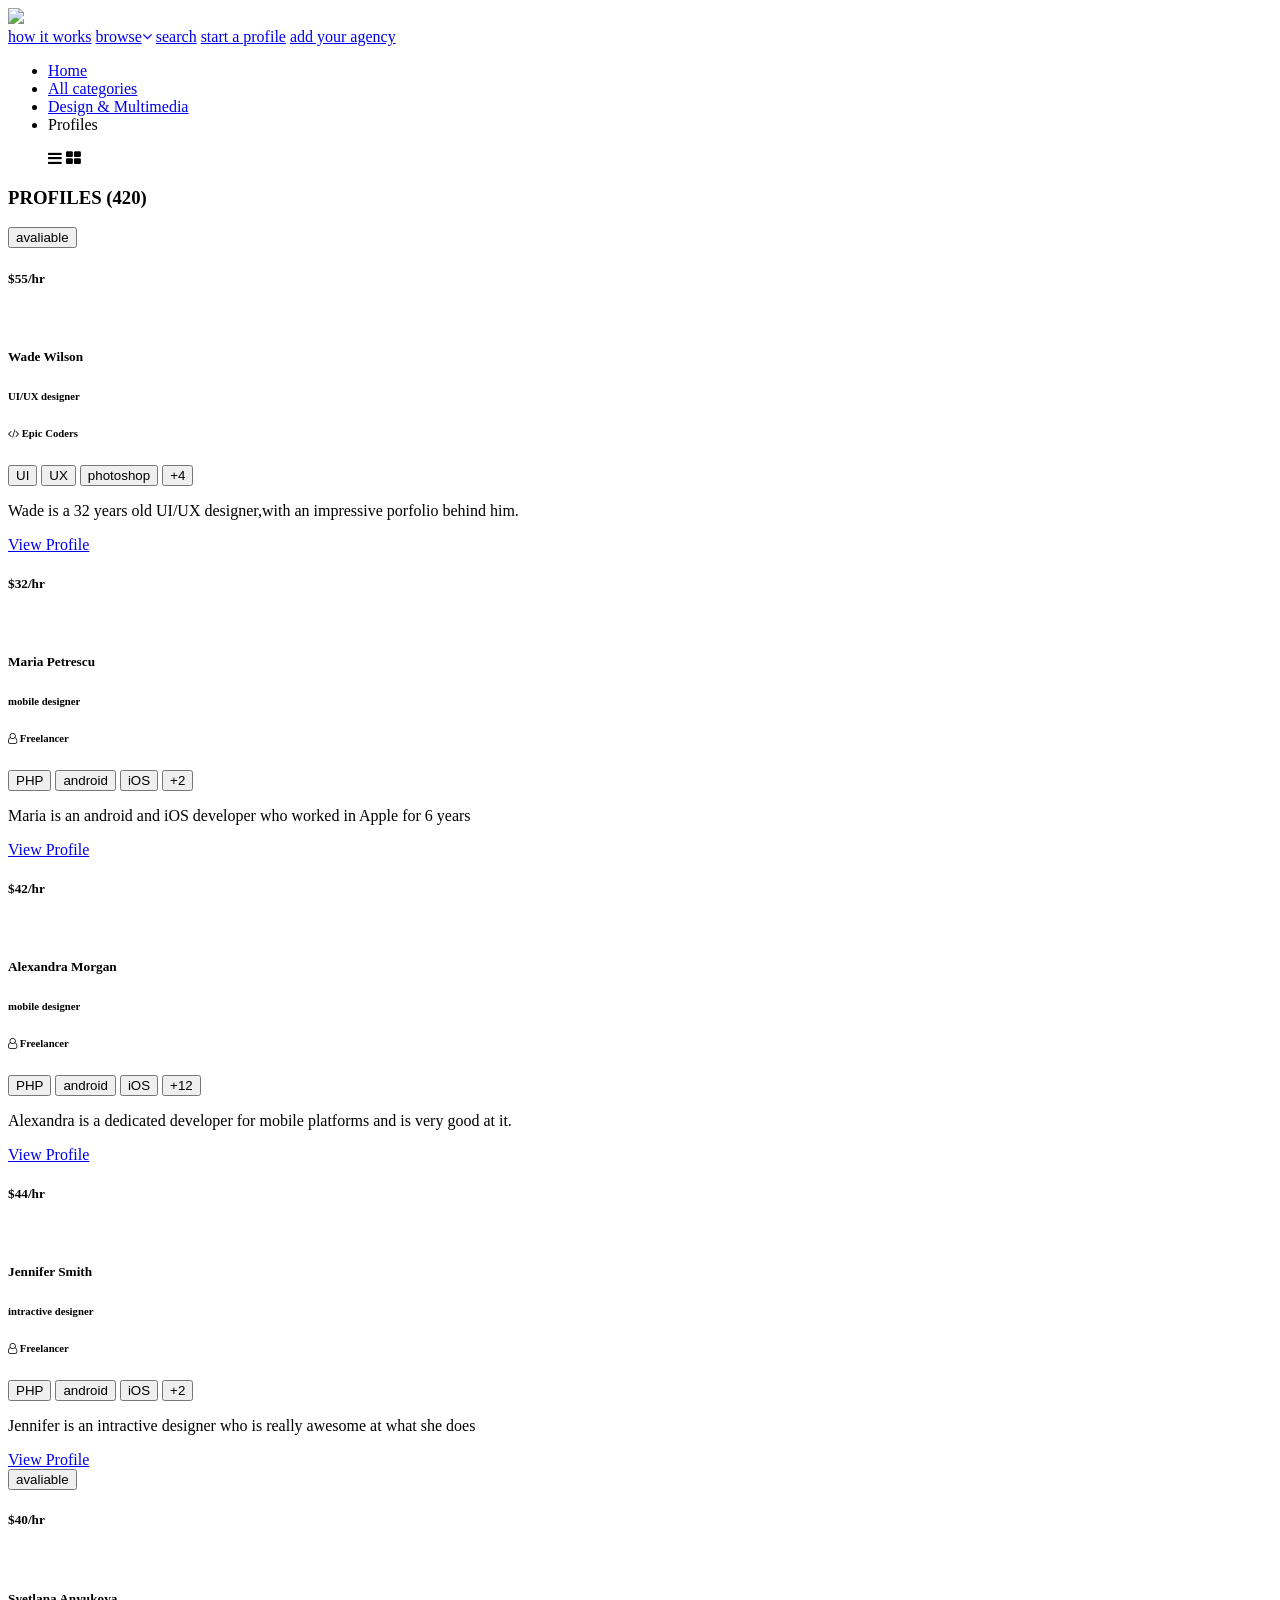
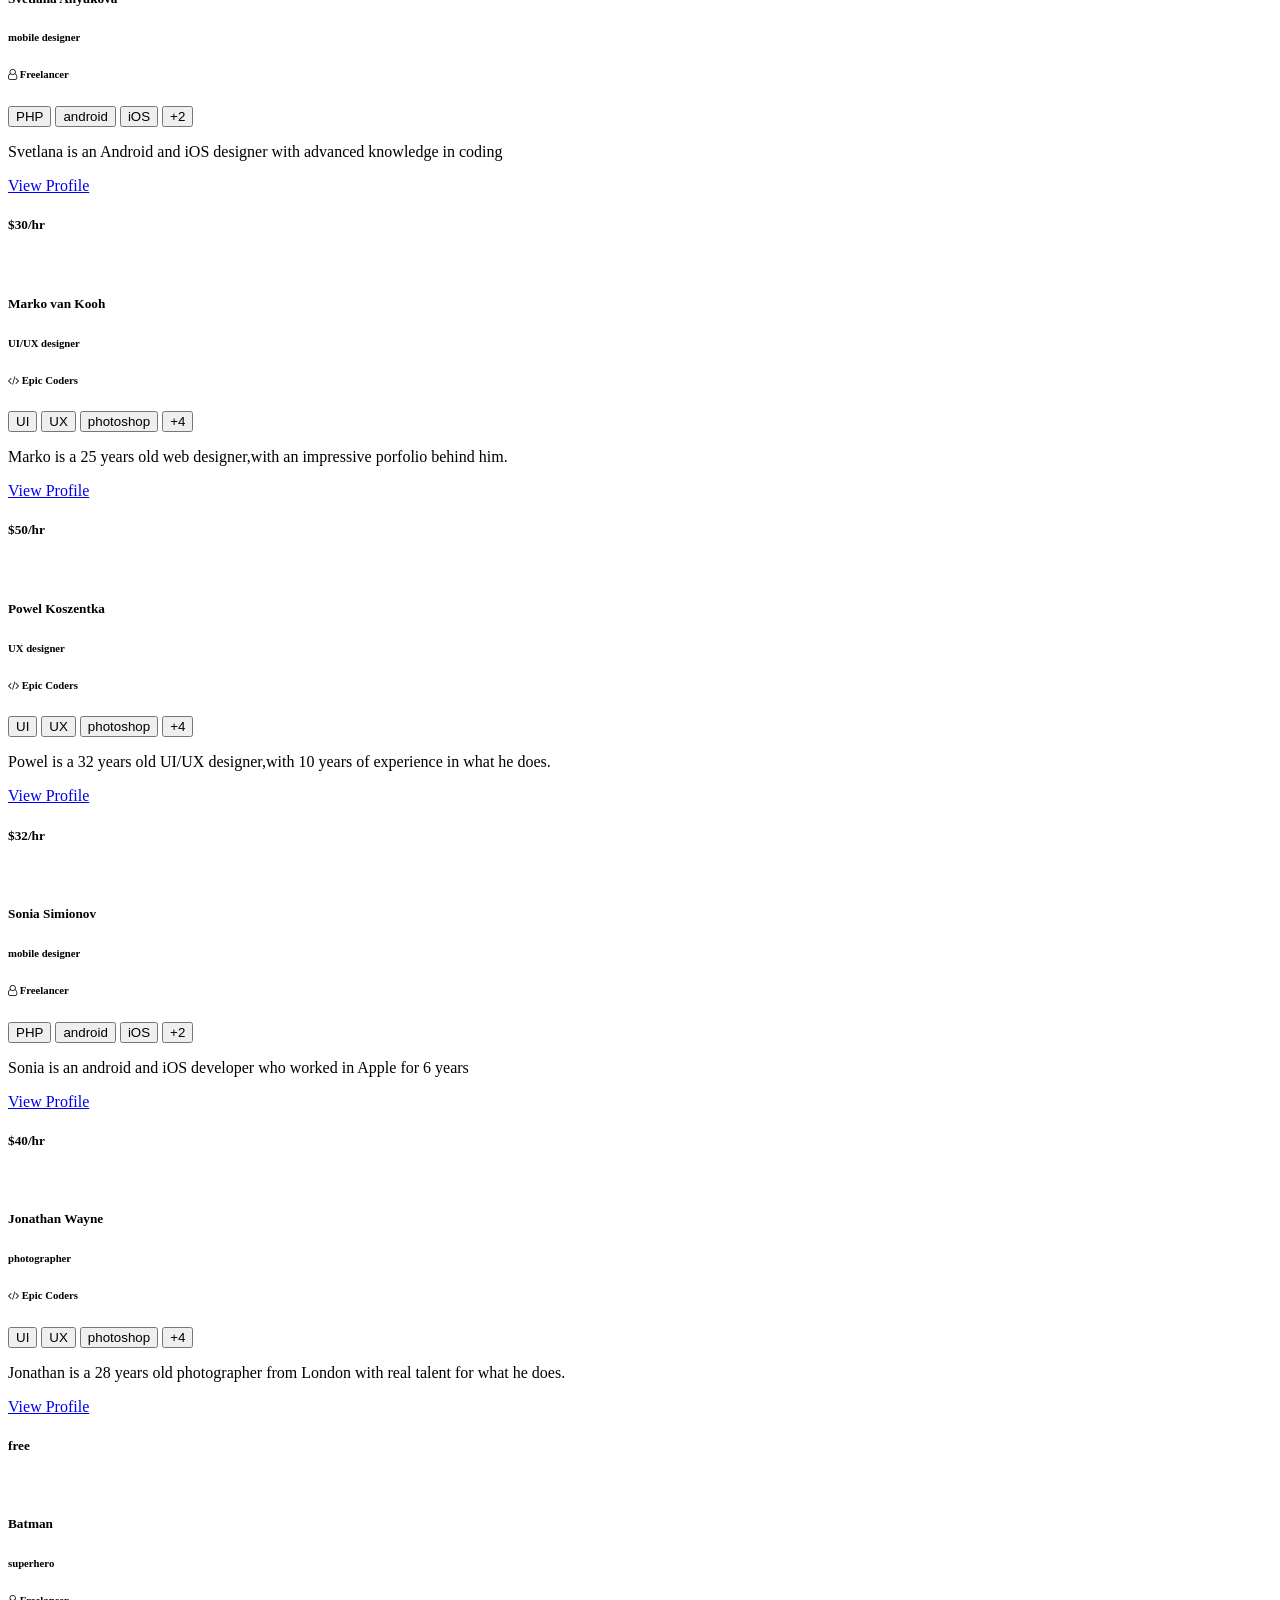
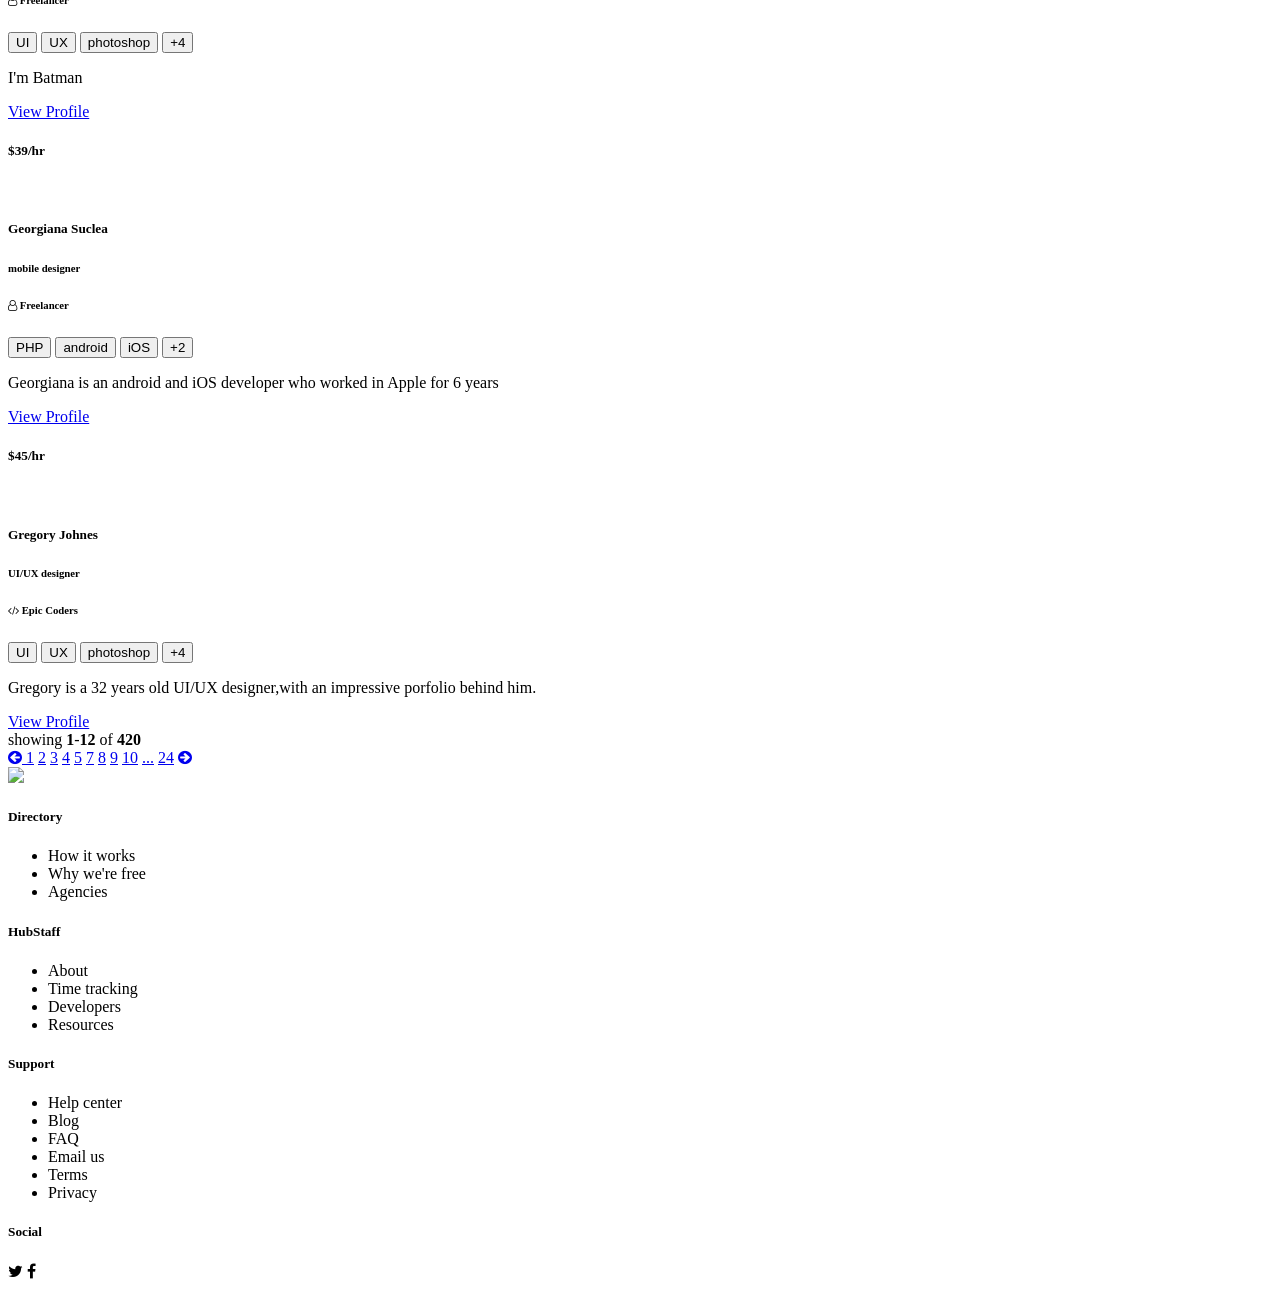
==== app/index.html @ 68d1ceea "initial setup" ====
<!DOCTYPE html>
<html>
    <head>
        <meta charset="utf-8"/>
        <meta name="viewport" content="width=device-width, initial-scale=1"/>
        <link rel="stylesheet" type="text/css" href="/css/style.css"/>
        <!-- <link rel="stylesheet" type="text/css" href="/css/font-awesome.min.css"/> -->
        <link rel="stylesheet" href="https://cdnjs.cloudflare.com/ajax/libs/font-awesome/4.7.0/css/font-awesome.min.css">
        <link rel="stylesheet" href="/fonts/SourceSansPro-Regular.ttf"/>
        <title>Hubstaff Talent</title>
    </head>
    <body>
        <header>
            <div class="container">
                <div class="header-logo">
                    <a href="#">
                        <img src="/images/logo.svg">
                    </a>
                </div>
                <div class="header-menu">
                    <a href="#">how it works</a>
                    <a href="#">browse<i class="fa fa-angle-down"></i></a>
                    <a href="#">search</a>
                    <a class="hover-color" href="#">start a profile</a>
                    <a class="hover-color" href="#">add your agency</a>
                </div>
            </div>
        </header>
        <section>
            <div class="container">
                <div class="breadcrumb">
                    <ul>
                        <li><a href="#">Home</a></li>
                        <li><a href="#">All categories</a></li>
                        <li><a href="#">Design & Multimedia</a></li>
                        <li>Profiles</li>
                    </ul>
                </div>
                <div class="list-view">
                    <ul>
                        <i class="fa fa-bars big-icon pad-right" aria-hidden="true"></i>
                        <i class="fa fa-th-large big-icon current-list"  aria-hidden="true"></i>
                    </ul>
                </div>
            </div>
        </section>
        <section class="profile-cards-grid">
            <div class="container">
                <div class="profile-card-title">
                    <h3>PROFILES (420)</h3>
                </div>
                <div class="profile-card-content">
                    <div class="profile-card">
                        <div class="profile-rate">
                            <button type="button" name="button">avaliable</button>
                            <h5>$55/hr</h5>
                        </div>
                        <div class="profile-avatar">
                            <img src="/images/wade.jpg" alt="">
                        </div>
                        <div class="profile-info">
                            <h5>Wade Wilson</h5>
                            <h6>UI/UX designer</h6>
                            <h6 class="fnt-bl-clr">
                                <i class="fa fa-code"></i>
                                Epic Coders
                            </h6>
                        </div>
                        <div class="profile-skill">
                            <button type="button" name="button">UI</button>
                            <button type="button" name="button">UX</button>
                            <button type="button" name="button">photoshop</button>
                            <button class="more-skill" type="button" name="button">+4</button>
                        </div>
                        <div class="profile-bio">
                            <p>Wade is a 32 years old UI/UX designer,with an impressive porfolio behind him.</p>
                        </div>
                        <div class="profile-view">
                            <a href="\">View Profile</a>
                        </div>
                    </div>
                    <div class="profile-card">
                        <div class="profile-rate">
                            <h5>$32/hr</h5>
                        </div>
                        <div class="profile-avatar">
                            <img src="/images/maria.jpg" alt="">
                        </div>
                        <div class="profile-info">
                            <h5>Maria Petrescu</h5>
                            <h6>mobile designer</h6>
                            <h6 class="fnt-gn-clr">
                                <i class="fa fa-user-o"></i>
                                Freelancer
                            </h6>
                        </div>
                        <div class="profile-skill">
                            <button type="button" name="button">PHP</button>
                            <button type="button" name="button">android</button>
                            <button type="button" name="button">iOS</button>
                            <button class="more-skill" type="button" name="button">+2</button>
                        </div>
                        <div class="profile-bio">
                            <p>Maria is an android and iOS developer who worked in Apple for 6 years</p>
                        </div>
                        <div class="profile-view">
                            <a href="\">View Profile</a>
                        </div>
                    </div>
                    <div class="profile-card">
                        <div class="profile-rate">
                            <h5>$42/hr</h5>
                        </div>
                        <div class="profile-avatar">
                            <img src="/images/alex.jpg" alt="">
                        </div>
                        <div class="profile-info">
                            <h5>Alexandra Morgan</h5>
                            <h6>mobile designer</h6>
                            <h6 class="fnt-gn-clr">
                                <i class="fa fa-user-o"></i>
                                Freelancer
                            </h6>
                        </div>
                        <div class="profile-skill">
                            <button type="button" name="button">PHP</button>
                            <button type="button" name="button">android</button>
                            <button type="button" name="button">iOS</button>
                            <button class="more-skill" type="button" name="button">+12</button>
                        </div>
                        <div class="profile-bio">
                            <p>Alexandra is a dedicated developer for mobile platforms and is very good at it.</p>
                        </div>
                        <div class="profile-view">
                            <a href="\">View Profile</a>
                        </div>
                    </div>
                    <div class="profile-card">
                        <div class="profile-rate">
                            <h5>$44/hr</h5>
                        </div>
                        <div class="profile-avatar">
                            <img src="/images/jeni.jpg" alt="">
                        </div>
                        <div class="profile-info">
                            <h5>Jennifer Smith</h5>
                            <h6>intractive designer</h6>
                            <h6 class="fnt-gn-clr">
                                <i class="fa fa-user-o"></i>
                                Freelancer
                            </h6>
                        </div>
                        <div class="profile-skill">
                            <button type="button" name="button">PHP</button>
                            <button type="button" name="button">android</button>
                            <button type="button" name="button">iOS</button>
                            <button class="more-skill" type="button" name="button">+2</button>
                        </div>
                        <div class="profile-bio">
                            <p>Jennifer is an intractive designer who is really awesome at what she does</p>
                        </div>
                        <div class="profile-view">
                            <a href="\">View Profile</a>
                        </div>
                    </div>
                    <div class="profile-card">
                        <div class="profile-rate">
                            <button type="button" name="button">avaliable</button>
                            <h5>$40/hr</h5>
                        </div>
                        <div class="profile-avatar">
                            <img src="/images/svet.jpg" alt="">
                        </div>
                        <div class="profile-info">
                            <h5>Svetlana Anyukova</h5>
                            <h6>mobile designer</h6>
                            <h6 class="fnt-gn-clr">
                                <i class="fa fa-user-o"></i>
                                Freelancer
                            </h6>
                        </div>
                        <div class="profile-skill">
                            <button type="button" name="button">PHP</button>
                            <button type="button" name="button">android</button>
                            <button type="button" name="button">iOS</button>
                            <button class="more-skill" type="button" name="button">+2</button>
                        </div>
                        <div class="profile-bio">
                            <p>Svetlana is an Android and iOS designer with advanced knowledge in coding</p>
                        </div>
                        <div class="profile-view">
                            <a href="\">View Profile</a>
                        </div>
                    </div>
                    <div class="profile-card">
                        <div class="profile-rate">
                            <h5>$30/hr</h5>
                        </div>
                        <div class="profile-avatar">
                            <img src="/images/marko.jpg" alt="">
                        </div>
                        <div class="profile-info">
                            <h5>Marko van Kooh</h5>
                            <h6>UI/UX designer</h6>
                            <h6 class="fnt-bl-clr">
                                <i class="fa fa-code"></i>
                                Epic Coders
                            </h6>
                        </div>
                        <div class="profile-skill">
                            <button type="button" name="button">UI</button>
                            <button type="button" name="button">UX</button>
                            <button type="button" name="button">photoshop</button>
                            <button class="more-skill" type="button" name="button">+4</button>
                        </div>
                        <div class="profile-bio">
                            <p>Marko is a 25 years old web designer,with an impressive porfolio behind him.</p>
                        </div>
                        <div class="profile-view">
                            <a href="\">View Profile</a>
                        </div>
                    </div>
                    <div class="profile-card">
                        <div class="profile-rate">
                            <h5>$50/hr</h5>
                        </div>
                        <div class="profile-avatar">
                            <img src="/images/powel.jpg" alt="">
                        </div>
                        <div class="profile-info">
                            <h5>Powel Koszentka</h5>
                            <h6>UX designer</h6>
                            <h6 class="fnt-bl-clr">
                                <i class="fa fa-code"></i>
                                Epic Coders
                            </h6>
                        </div>
                        <div class="profile-skill">
                            <button type="button" name="button">UI</button>
                            <button type="button" name="button">UX</button>
                            <button type="button" name="button">photoshop</button>
                            <button class="more-skill" type="button" name="button">+4</button>
                        </div>
                        <div class="profile-bio">
                            <p>Powel is a 32 years old UI/UX designer,with 10 years of experience in what he does.</p>
                        </div>
                        <div class="profile-view">
                            <a href="\">View Profile</a>
                        </div>
                    </div>
                    <div class="profile-card">
                        <div class="profile-rate">
                            <h5>$32/hr</h5>
                        </div>
                        <div class="profile-avatar">
                            <img src="/images/soniya.jpg" alt="">
                        </div>
                        <div class="profile-info">
                            <h5>Sonia Simionov</h5>
                            <h6>mobile designer</h6>
                            <h6 class="fnt-gn-clr">
                                <i class="fa fa-user-o"></i>
                                Freelancer
                            </h6>
                        </div>
                        <div class="profile-skill">
                            <button type="button" name="button">PHP</button>
                            <button type="button" name="button">android</button>
                            <button type="button" name="button">iOS</button>
                            <button class="more-skill" type="button" name="button">+2</button>
                        </div>
                        <div class="profile-bio">
                            <p>Sonia is an android and iOS developer who worked in Apple for 6 years</p>
                        </div>
                        <div class="profile-view">
                            <a href="\">View Profile</a>
                        </div>
                    </div>
                    <div class="profile-card">
                        <div class="profile-rate">
                            <h5>$40/hr</h5>
                        </div>
                        <div class="profile-avatar">
                            <img src="/images/jon.jpg" alt="">
                        </div>
                        <div class="profile-info">
                            <h5>Jonathan Wayne</h5>
                            <h6>photographer</h6>
                            <h6 class="fnt-bl-clr">
                                <i class="fa fa-code"></i>
                                Epic Coders
                            </h6>
                        </div>
                        <div class="profile-skill">
                            <button type="button" name="button">UI</button>
                            <button type="button" name="button">UX</button>
                            <button type="button" name="button">photoshop</button>
                            <button class="more-skill" type="button" name="button">+4</button>
                        </div>
                        <div class="profile-bio">
                            <p>Jonathan is a 28 years old photographer from London with real talent for what he does.</p>
                        </div>
                        <div class="profile-view">
                            <a href="\">View Profile</a>
                        </div>
                    </div>
                    <div class="profile-card">
                        <div class="profile-rate">
                            <h5>free</h5>
                        </div>
                        <div class="profile-avatar">
                            <img src="/images/bat.jpg" alt="">
                        </div>
                        <div class="profile-info">
                            <h5>Batman</h5>
                            <h6>superhero</h6>
                            <h6 class="fnt-gn-clr">
                                <i class="fa fa-user-o"></i>
                                Freelancer
                            </h6>
                        </div>
                        <div class="profile-skill">
                            <button type="button" name="button">UI</button>
                            <button type="button" name="button">UX</button>
                            <button type="button" name="button">photoshop</button>
                            <button class="more-skill" type="button" name="button">+4</button>
                        </div>
                        <div class="profile-bio">
                            <p>I'm Batman</p>
                        </div>
                        <div class="profile-view">
                            <a href="\">View Profile</a>
                        </div>
                    </div>
                    <div class="profile-card">
                        <div class="profile-rate">
                            <h5>$39/hr</h5>
                        </div>
                        <div class="profile-avatar">
                            <img src="/images/georgi.jpg" alt="">
                        </div>
                        <div class="profile-info">
                            <h5>Georgiana Suclea</h5>
                            <h6>mobile designer</h6>
                            <h6 class="fnt-gn-clr">
                                <i class="fa fa-user-o"></i>
                                Freelancer
                            </h6>
                        </div>
                        <div class="profile-skill">
                            <button type="button" name="button">PHP</button>
                            <button type="button" name="button">android</button>
                            <button type="button" name="button">iOS</button>
                            <button class="more-skill" type="button" name="button">+2</button>
                        </div>
                        <div class="profile-bio">
                            <p>Georgiana is an android and iOS developer who worked in Apple for 6 years</p>
                        </div>
                        <div class="profile-view">
                            <a href="\">View Profile</a>
                        </div>
                    </div>
                    <div class="profile-card">
                        <div class="profile-rate">
                            <h5>$45/hr</h5>
                        </div>
                        <div class="profile-avatar">
                            <img src="/images/george.jpg" alt="">
                        </div>
                        <div class="profile-info">
                            <h5>Gregory Johnes</h5>
                            <h6>UI/UX designer</h6>
                            <h6 class="fnt-bl-clr">
                                <i class="fa fa-code"></i>
                                Epic Coders
                            </h6>
                        </div>
                        <div class="profile-skill">
                            <button type="button" name="button">UI</button>
                            <button type="button" name="button">UX</button>
                            <button type="button" name="button">photoshop</button>
                            <button class="more-skill" type="button" name="button">+4</button>
                        </div>
                        <div class="profile-bio">
                            <p>Gregory is a 32 years old UI/UX designer,with an impressive porfolio behind him.</p>
                        </div>
                        <div class="profile-view">
                            <a href="\">View Profile</a>
                        </div>
                    </div>
                </div>
            </div>
        </section>
        <section class="pagination">
            <div class="container">
                <div class="page-message">
                    showing <b>1</b>-<b>12</b> of <b>420</b>
                </div>
                <div class="pages">
                    <a href="#">
                        <i class="fa fa-arrow-circle-left"></i>
                    </a>
                    <a class="active" href="#">1</a>
                    <a href="#">2</a>
                    <a href="#">3</a>
                    <a href="#">4</a>
                    <a href="#">5</a>
                    <a href="#">7</a>
                    <a href="#">8</a>
                    <a href="#">9</a>
                    <a href="#">10</a>
                    <a href="#">...</a>
                    <a href="#">24</a>
                    <a href="#">
                        <i class="fa fa-arrow-circle-right"></i>
                    </a>
                </div>
            </div>
        </section>
        <footer>
            <div class="container">
                <div class="footer-logo">
                    <a href="#">
                        <img src="/images/footer-logo.svg">
                    </a>
                </div>
                <div class="div-about">
                    <h5>Directory</h5>
                    <ul>
                        <li>How it works</li>
                        <li>Why we're free</li>
                        <li>Agencies</li>
                    </ul>
                </div>
                <div class="div-company">
                    <h5>HubStaff</h5>
                    <ul>
                        <li>About</li>
                        <li>Time tracking</li>
                        <li>Developers</li>
                        <li>Resources</li>
                    </ul>
                </div>
                <div class="div-contact">
                    <h5>Support</h5>
                    <ul>
                        <li>Help center</li>
                        <li>Blog</li>
                        <li>FAQ</li>
                        <li>Email us</li>
                        <li>Terms</li>
                        <li>Privacy </li>
                    </ul>
                </div>
                <div class="div-connect">
                    <h5>Social</h5>
                    <i class="fa fa-twitter"></i>
                    <i class="fa fa-facebook"></i>
                </div>
            </div>
        </footer>
    </body>
</html>
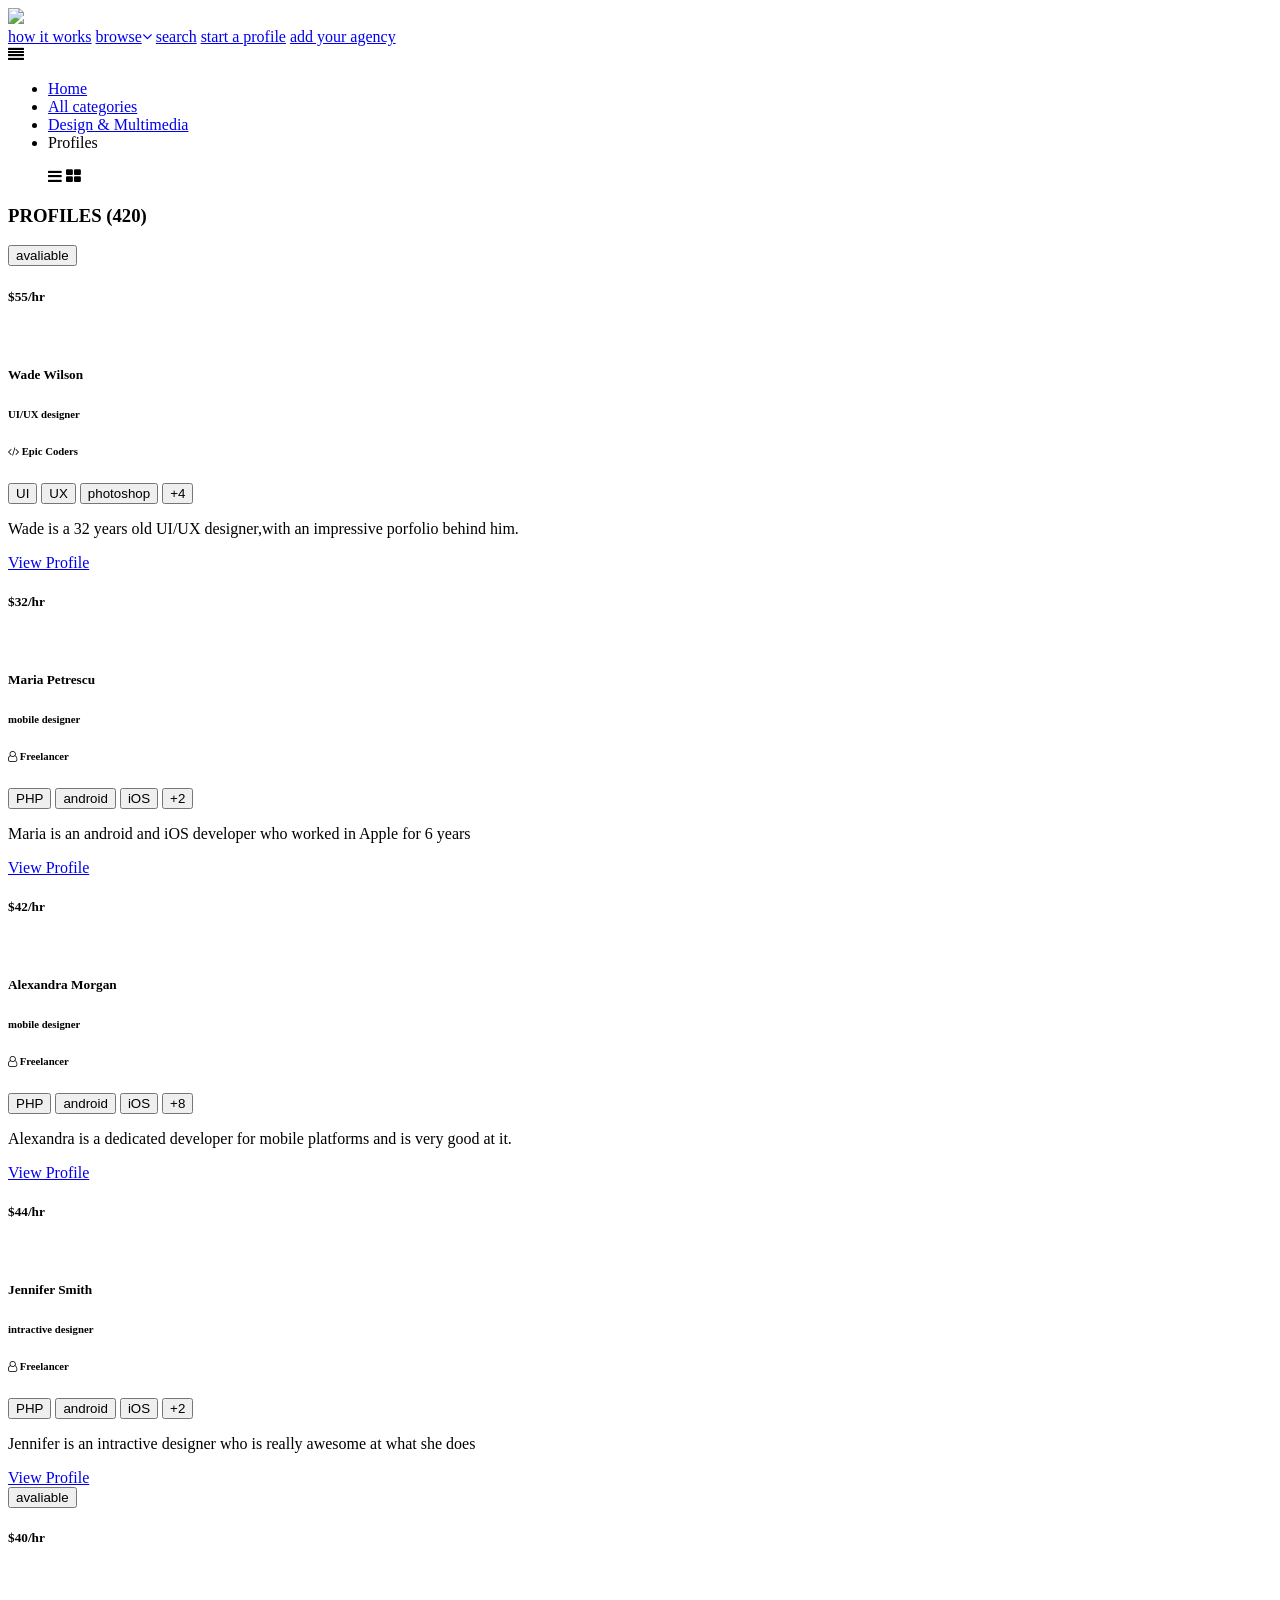
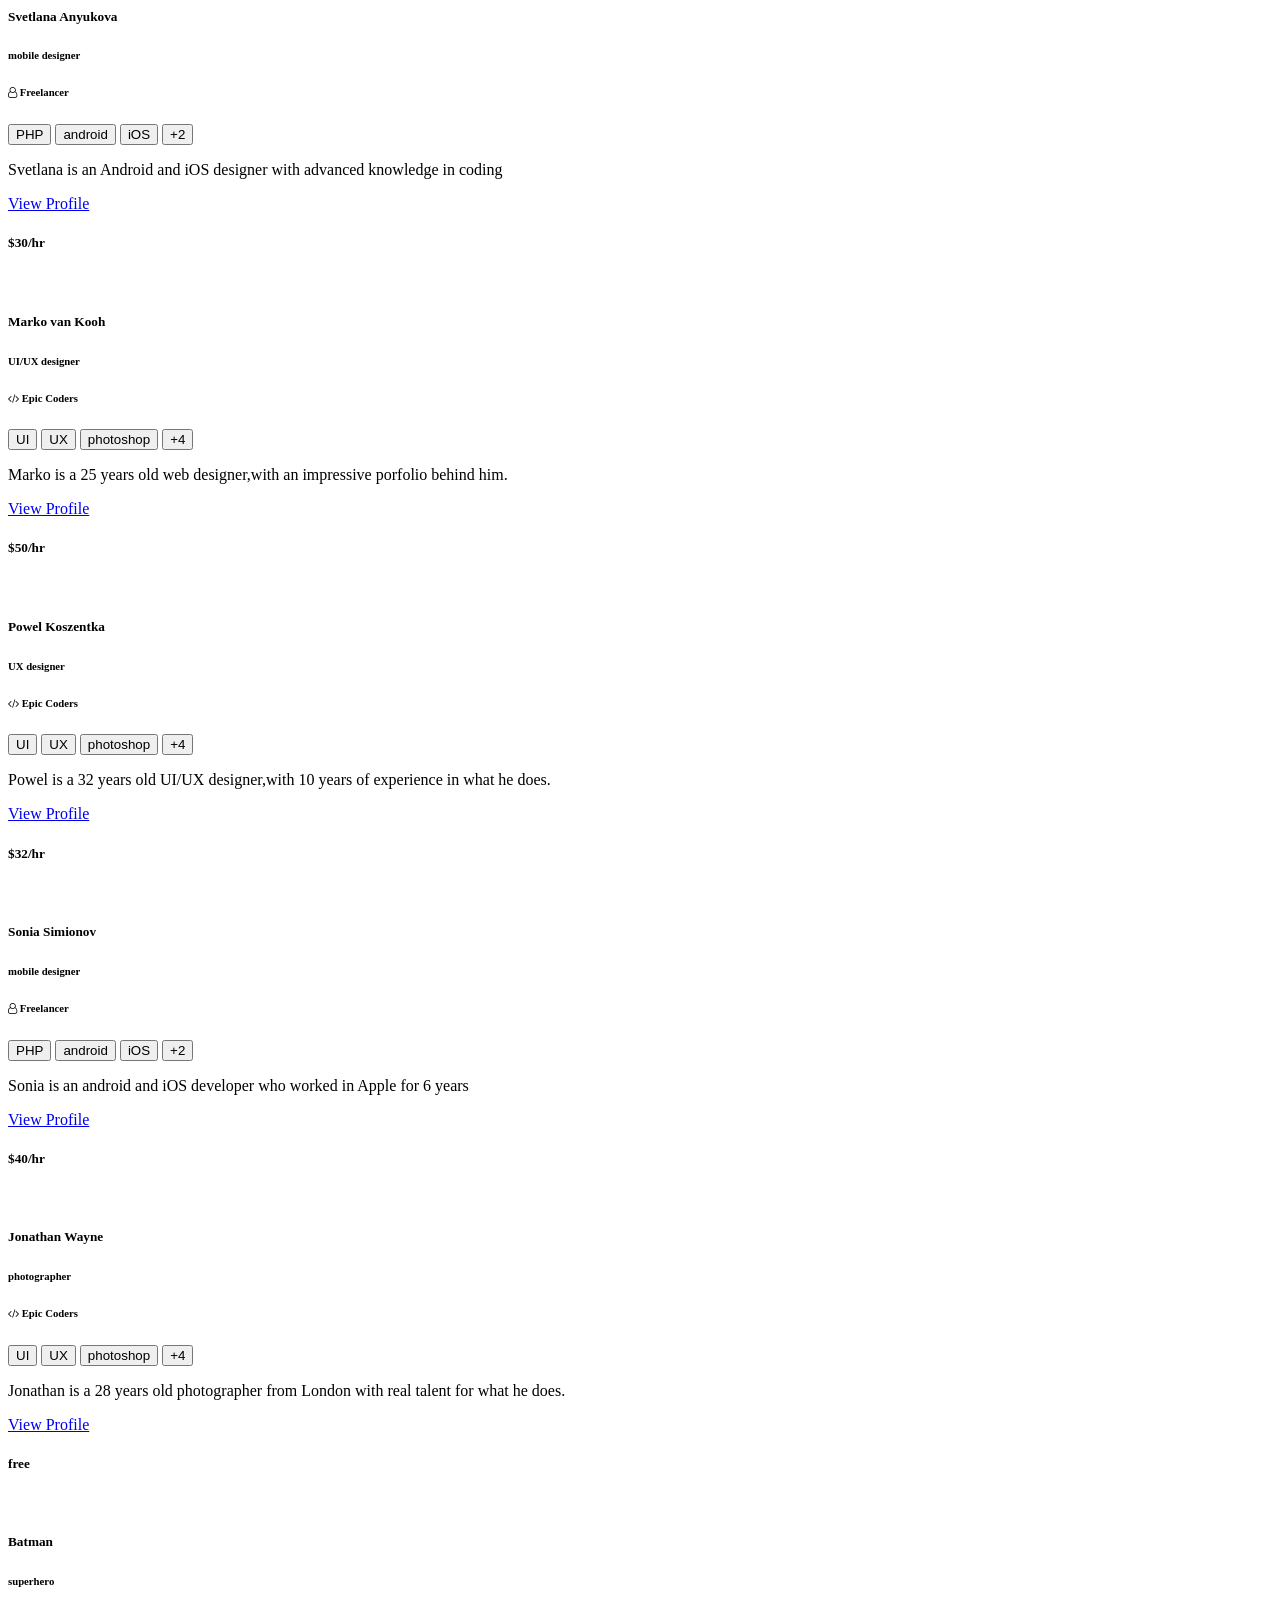
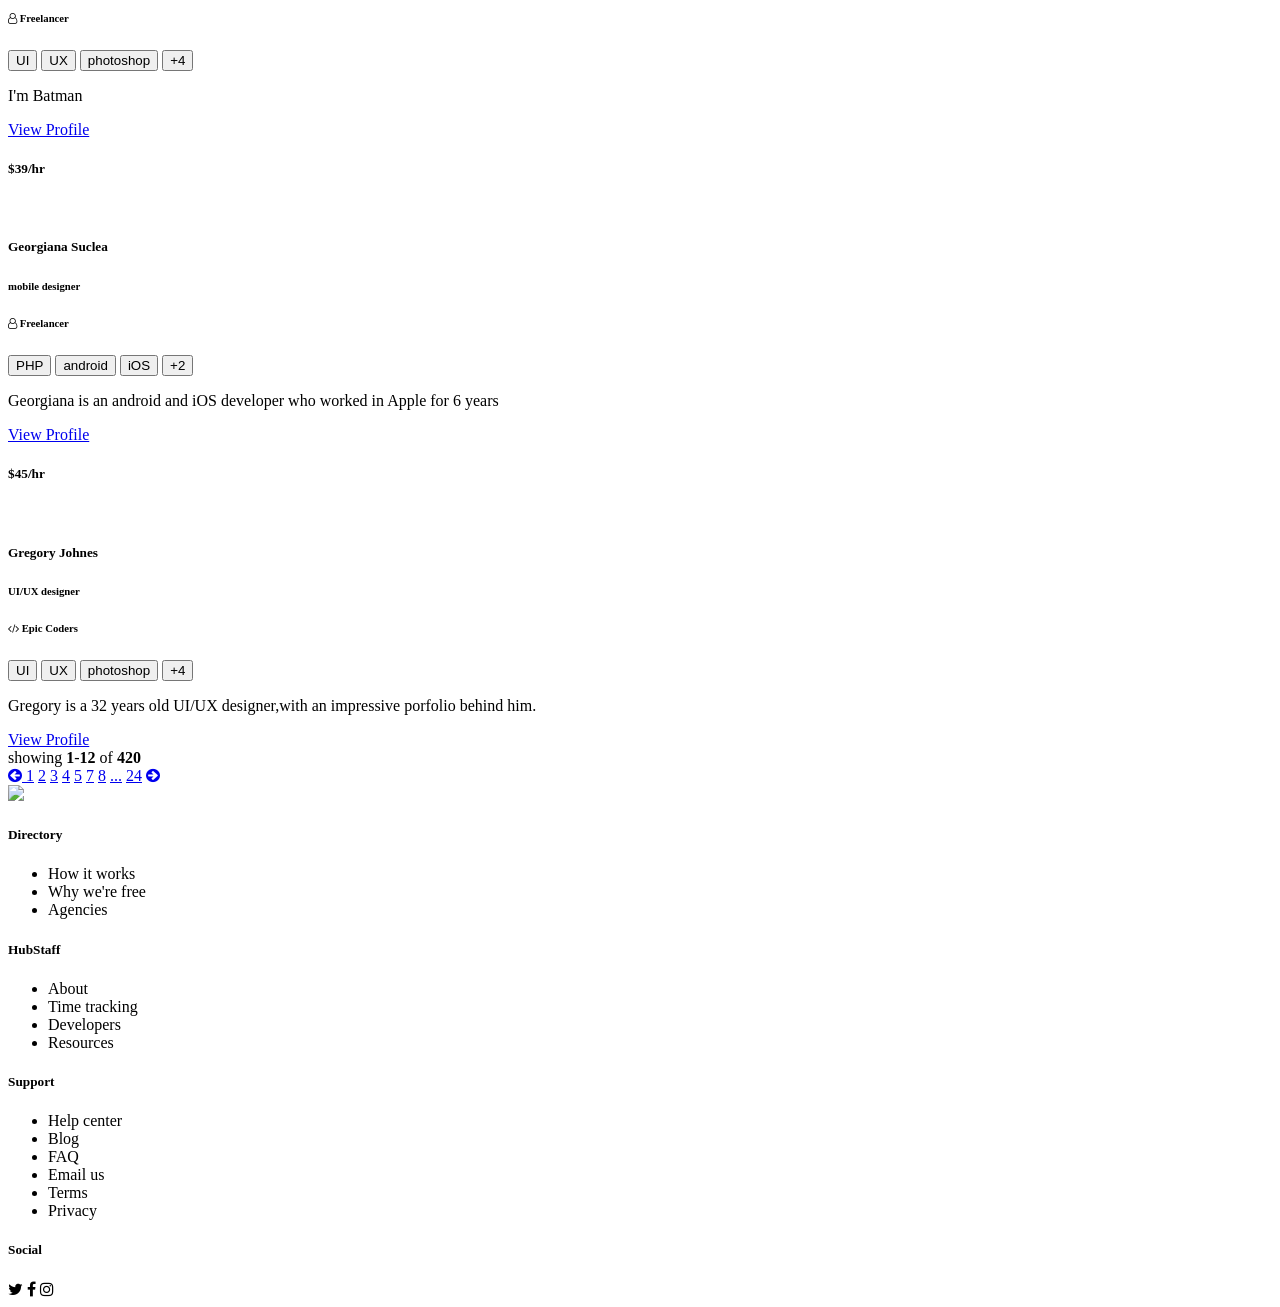
==== commit 310c16e6: "completed responsive designs" ====
--- a/app/index.html
+++ b/app/index.html
@@ -3,7 +3,7 @@
     <head>
         <meta charset="utf-8"/>
         <meta name="viewport" content="width=device-width, initial-scale=1"/>
-        <link rel="stylesheet" type="text/css" href="/css/style.css"/>
+        <link rel="stylesheet" type="text/css" href="/css/main.css"/>
         <!-- <link rel="stylesheet" type="text/css" href="/css/font-awesome.min.css"/> -->
         <link rel="stylesheet" href="https://cdnjs.cloudflare.com/ajax/libs/font-awesome/4.7.0/css/font-awesome.min.css">
         <link rel="stylesheet" href="/fonts/SourceSansPro-Regular.ttf"/>
@@ -19,10 +19,13 @@
                 </div>
                 <div class="header-menu">
                     <a href="#">how it works</a>
-                    <a href="#">browse<i class="fa fa-angle-down"></i></a>
+                    <a href="#">browse<i class="fa fa-angle-down" aria-hidden="true"></i></a>
                     <a href="#">search</a>
                     <a class="hover-color" href="#">start a profile</a>
                     <a class="hover-color" href="#">add your agency</a>
+                </div>
+                <div class="header-icon">
+                    <i class="fa fa-align-justify" aria-hidden="true"></i>
                 </div>
             </div>
         </header>
@@ -126,7 +129,7 @@
                             <button type="button" name="button">PHP</button>
                             <button type="button" name="button">android</button>
                             <button type="button" name="button">iOS</button>
-                            <button class="more-skill" type="button" name="button">+12</button>
+                            <button class="more-skill" type="button" name="button">+8</button>
                         </div>
                         <div class="profile-bio">
                             <p>Alexandra is a dedicated developer for mobile platforms and is very good at it.</p>
@@ -407,8 +410,6 @@
                     <a href="#">5</a>
                     <a href="#">7</a>
                     <a href="#">8</a>
-                    <a href="#">9</a>
-                    <a href="#">10</a>
                     <a href="#">...</a>
                     <a href="#">24</a>
                     <a href="#">
@@ -454,8 +455,9 @@
                 </div>
                 <div class="div-connect">
                     <h5>Social</h5>
-                    <i class="fa fa-twitter"></i>
-                    <i class="fa fa-facebook"></i>
+                    <i class="fa fa-twitter" aria-hidden="true"></i>
+                    <i class="fa fa-facebook" aria-hidden="true"></i>
+                    <i class="fa fa-instagram" aria-hidden="true"></i>
                 </div>
             </div>
         </footer>
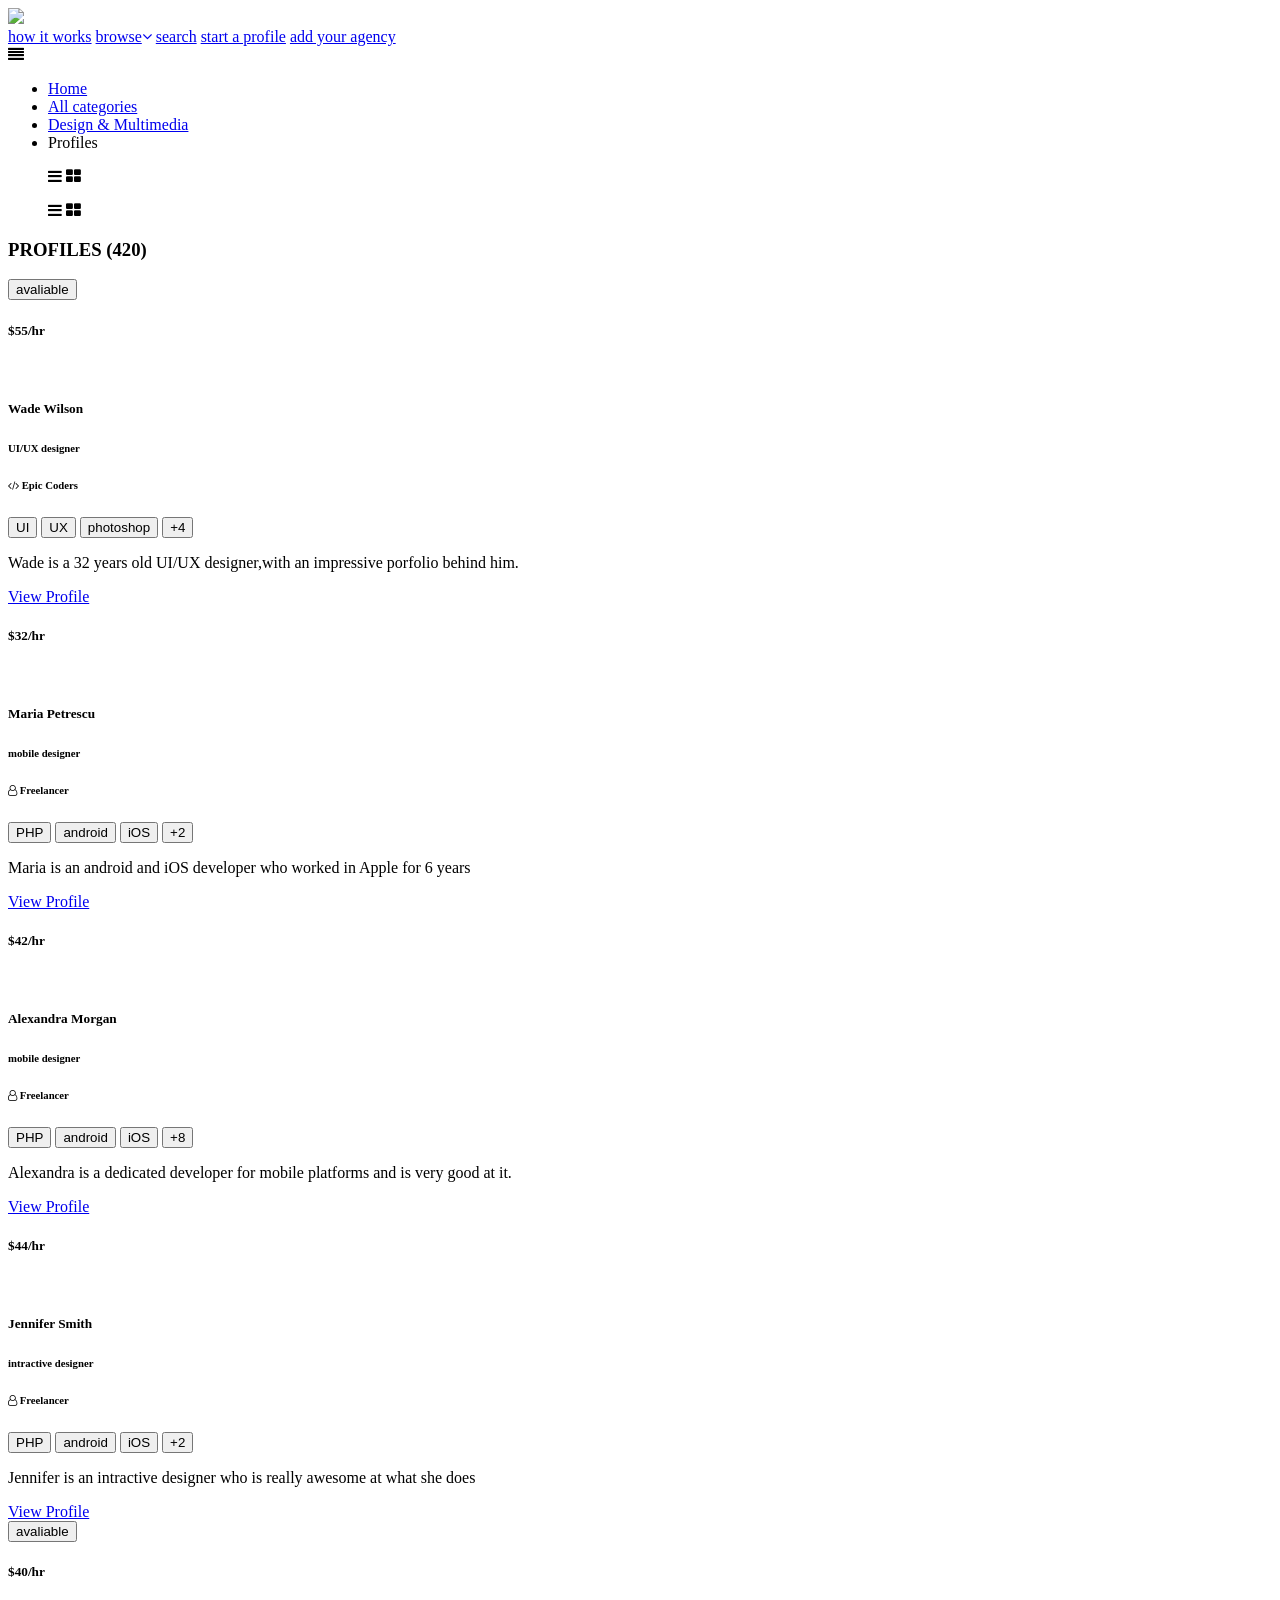
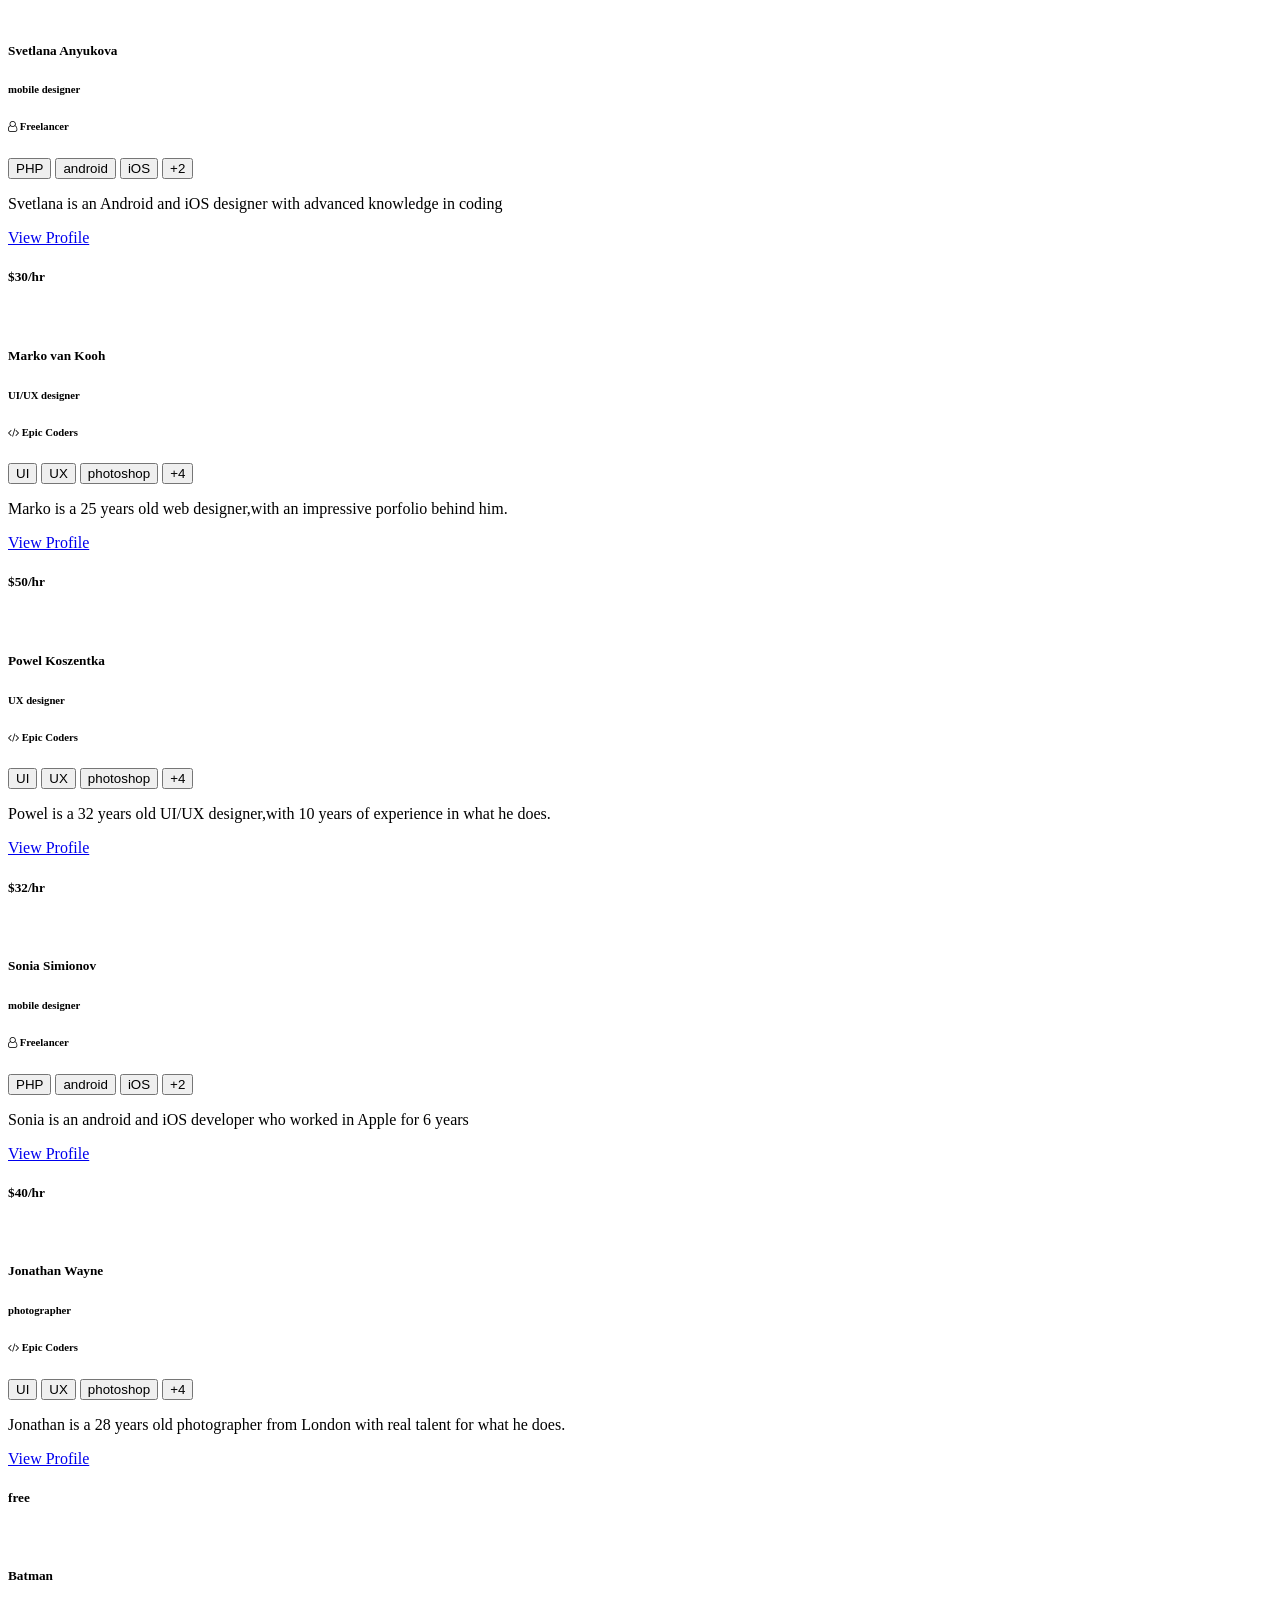
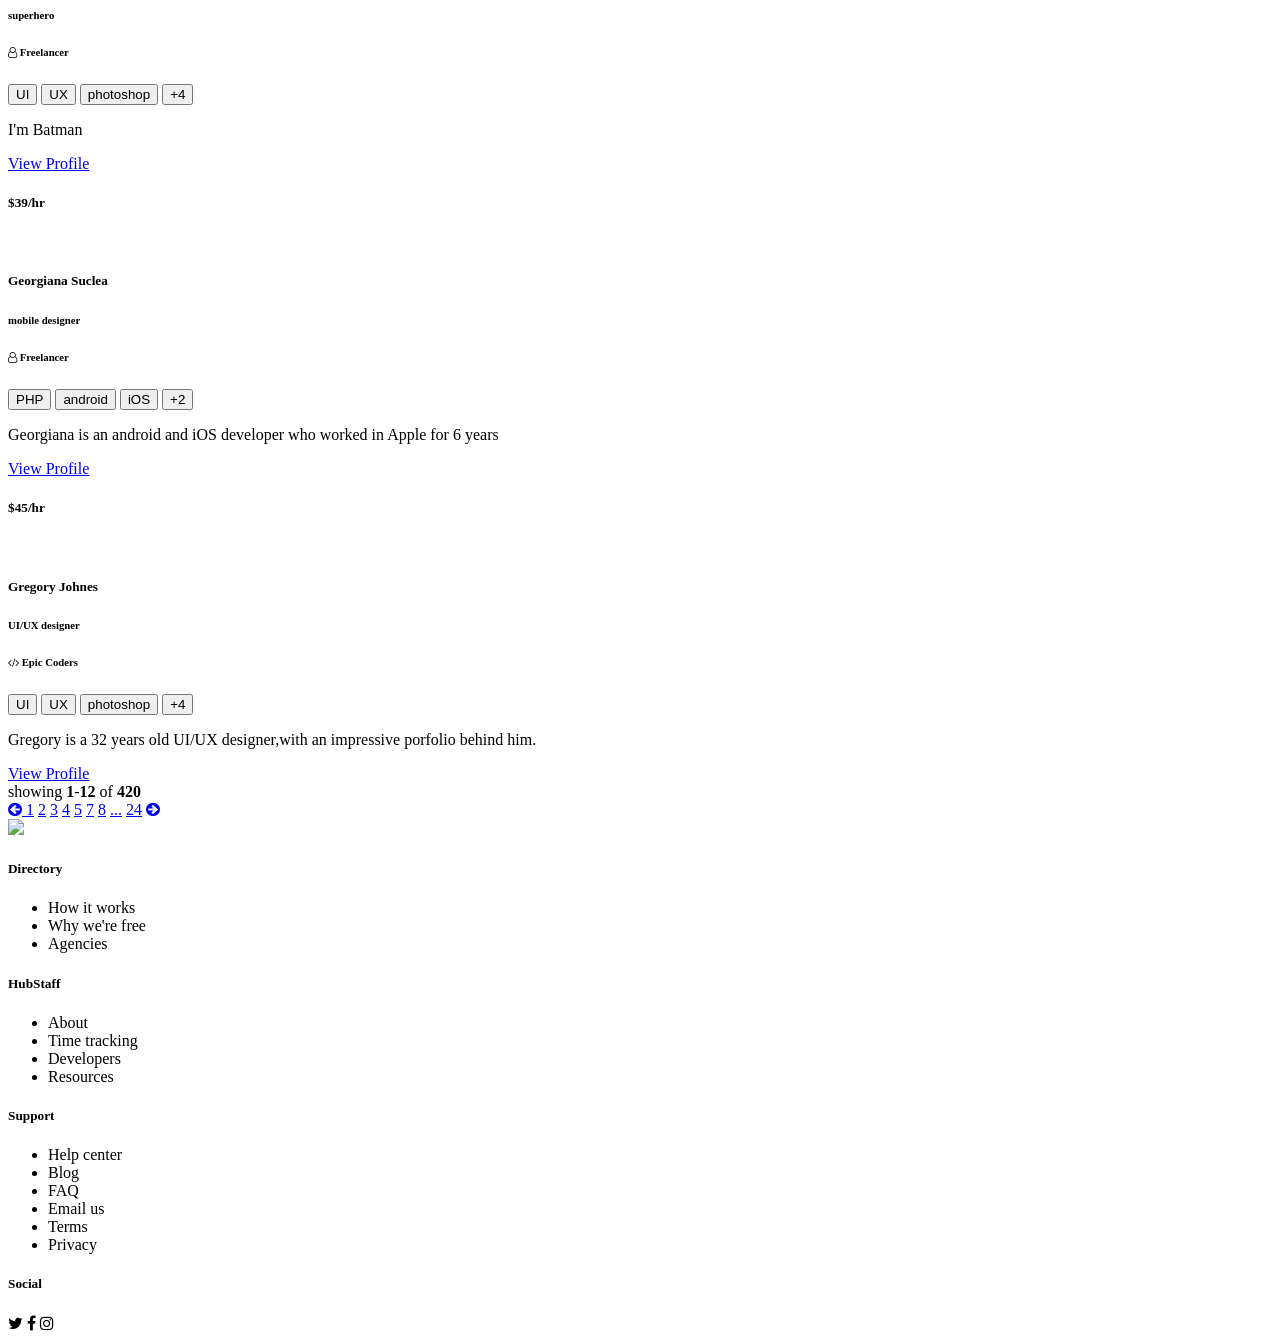
==== commit ef41cc33: "toggle list & grid view" ====
--- a/app/index.html
+++ b/app/index.html
@@ -39,10 +39,16 @@
                         <li>Profiles</li>
                     </ul>
                 </div>
+                <div class="grid-view">
+                    <ul>
+                        <i class="fa fa-bars big-icon pad-right" aria-hidden="true"></i>
+                        <i class="fa fa-th-large big-icon current-select"  aria-hidden="true"></i>
+                    </ul>
+                </div>
                 <div class="list-view">
                     <ul>
-                        <i class="fa fa-bars big-icon pad-right" aria-hidden="true"></i>
-                        <i class="fa fa-th-large big-icon current-list"  aria-hidden="true"></i>
+                        <i class="fa fa-bars big-icon pad-right current-select" aria-hidden="true"></i>
+                        <i class="fa fa-th-large big-icon"  aria-hidden="true"></i>
                     </ul>
                 </div>
             </div>
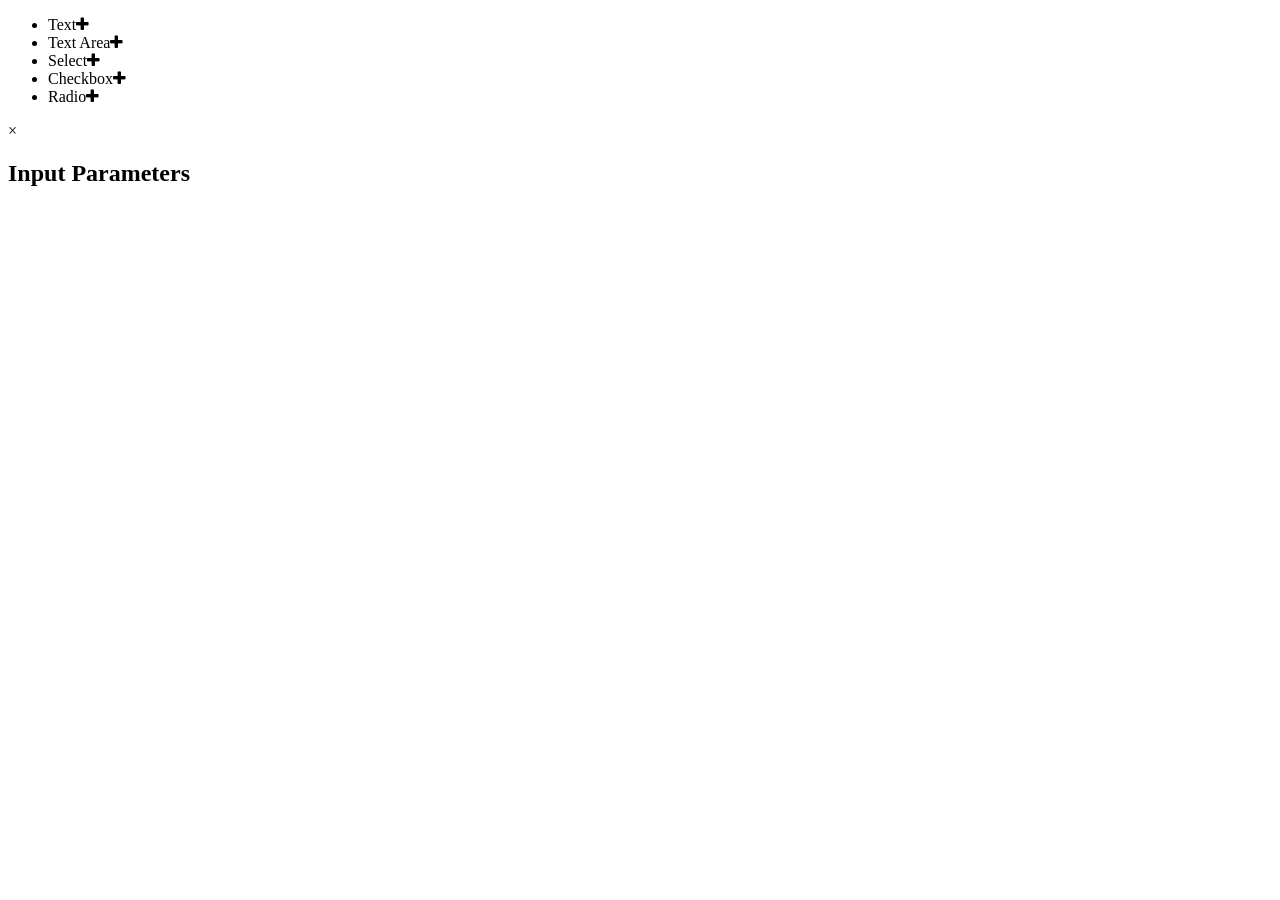
==== commit 5ab6ef32: "Form Builder Task Completed and Updated README file" ====
--- a/app/index.html
+++ b/app/index.html
@@ -1,471 +1,14 @@
 <!DOCTYPE html>
 <html>
     <head>
-        <meta charset="utf-8"/>
-        <meta name="viewport" content="width=device-width, initial-scale=1"/>
+        <meta charset="utf-8" />
+        <meta name="viewport" content="width=device-width, initial-scale=1" />
         <link rel="stylesheet" type="text/css" href="/css/main.css"/>
-        <!-- <link rel="stylesheet" type="text/css" href="/css/font-awesome.min.css"/> -->
         <link rel="stylesheet" href="https://cdnjs.cloudflare.com/ajax/libs/font-awesome/4.7.0/css/font-awesome.min.css">
         <link rel="stylesheet" href="/fonts/SourceSansPro-Regular.ttf"/>
-        <title>Hubstaff Talent</title>
+        <title>Form Builder</title>
     </head>
     <body>
-        <header>
-            <div class="container">
-                <div class="header-logo">
-                    <a href="#">
-                        <img src="/images/logo.svg">
-                    </a>
-                </div>
-                <div class="header-menu">
-                    <a href="#">how it works</a>
-                    <a href="#">browse<i class="fa fa-angle-down" aria-hidden="true"></i></a>
-                    <a href="#">search</a>
-                    <a class="hover-color" href="#">start a profile</a>
-                    <a class="hover-color" href="#">add your agency</a>
-                </div>
-                <div class="header-icon">
-                    <i class="fa fa-align-justify" aria-hidden="true"></i>
-                </div>
-            </div>
-        </header>
-        <section>
-            <div class="container">
-                <div class="breadcrumb">
-                    <ul>
-                        <li><a href="#">Home</a></li>
-                        <li><a href="#">All categories</a></li>
-                        <li><a href="#">Design & Multimedia</a></li>
-                        <li>Profiles</li>
-                    </ul>
-                </div>
-                <div class="grid-view">
-                    <ul>
-                        <i class="fa fa-bars big-icon pad-right" aria-hidden="true"></i>
-                        <i class="fa fa-th-large big-icon current-select"  aria-hidden="true"></i>
-                    </ul>
-                </div>
-                <div class="list-view">
-                    <ul>
-                        <i class="fa fa-bars big-icon pad-right current-select" aria-hidden="true"></i>
-                        <i class="fa fa-th-large big-icon"  aria-hidden="true"></i>
-                    </ul>
-                </div>
-            </div>
-        </section>
-        <section class="profile-cards-grid">
-            <div class="container">
-                <div class="profile-card-title">
-                    <h3>PROFILES (420)</h3>
-                </div>
-                <div class="profile-card-content">
-                    <div class="profile-card">
-                        <div class="profile-rate">
-                            <button type="button" name="button">avaliable</button>
-                            <h5>$55/hr</h5>
-                        </div>
-                        <div class="profile-avatar">
-                            <img src="/images/wade.jpg" alt="">
-                        </div>
-                        <div class="profile-info">
-                            <h5>Wade Wilson</h5>
-                            <h6>UI/UX designer</h6>
-                            <h6 class="fnt-bl-clr">
-                                <i class="fa fa-code"></i>
-                                Epic Coders
-                            </h6>
-                        </div>
-                        <div class="profile-skill">
-                            <button type="button" name="button">UI</button>
-                            <button type="button" name="button">UX</button>
-                            <button type="button" name="button">photoshop</button>
-                            <button class="more-skill" type="button" name="button">+4</button>
-                        </div>
-                        <div class="profile-bio">
-                            <p>Wade is a 32 years old UI/UX designer,with an impressive porfolio behind him.</p>
-                        </div>
-                        <div class="profile-view">
-                            <a href="\">View Profile</a>
-                        </div>
-                    </div>
-                    <div class="profile-card">
-                        <div class="profile-rate">
-                            <h5>$32/hr</h5>
-                        </div>
-                        <div class="profile-avatar">
-                            <img src="/images/maria.jpg" alt="">
-                        </div>
-                        <div class="profile-info">
-                            <h5>Maria Petrescu</h5>
-                            <h6>mobile designer</h6>
-                            <h6 class="fnt-gn-clr">
-                                <i class="fa fa-user-o"></i>
-                                Freelancer
-                            </h6>
-                        </div>
-                        <div class="profile-skill">
-                            <button type="button" name="button">PHP</button>
-                            <button type="button" name="button">android</button>
-                            <button type="button" name="button">iOS</button>
-                            <button class="more-skill" type="button" name="button">+2</button>
-                        </div>
-                        <div class="profile-bio">
-                            <p>Maria is an android and iOS developer who worked in Apple for 6 years</p>
-                        </div>
-                        <div class="profile-view">
-                            <a href="\">View Profile</a>
-                        </div>
-                    </div>
-                    <div class="profile-card">
-                        <div class="profile-rate">
-                            <h5>$42/hr</h5>
-                        </div>
-                        <div class="profile-avatar">
-                            <img src="/images/alex.jpg" alt="">
-                        </div>
-                        <div class="profile-info">
-                            <h5>Alexandra Morgan</h5>
-                            <h6>mobile designer</h6>
-                            <h6 class="fnt-gn-clr">
-                                <i class="fa fa-user-o"></i>
-                                Freelancer
-                            </h6>
-                        </div>
-                        <div class="profile-skill">
-                            <button type="button" name="button">PHP</button>
-                            <button type="button" name="button">android</button>
-                            <button type="button" name="button">iOS</button>
-                            <button class="more-skill" type="button" name="button">+8</button>
-                        </div>
-                        <div class="profile-bio">
-                            <p>Alexandra is a dedicated developer for mobile platforms and is very good at it.</p>
-                        </div>
-                        <div class="profile-view">
-                            <a href="\">View Profile</a>
-                        </div>
-                    </div>
-                    <div class="profile-card">
-                        <div class="profile-rate">
-                            <h5>$44/hr</h5>
-                        </div>
-                        <div class="profile-avatar">
-                            <img src="/images/jeni.jpg" alt="">
-                        </div>
-                        <div class="profile-info">
-                            <h5>Jennifer Smith</h5>
-                            <h6>intractive designer</h6>
-                            <h6 class="fnt-gn-clr">
-                                <i class="fa fa-user-o"></i>
-                                Freelancer
-                            </h6>
-                        </div>
-                        <div class="profile-skill">
-                            <button type="button" name="button">PHP</button>
-                            <button type="button" name="button">android</button>
-                            <button type="button" name="button">iOS</button>
-                            <button class="more-skill" type="button" name="button">+2</button>
-                        </div>
-                        <div class="profile-bio">
-                            <p>Jennifer is an intractive designer who is really awesome at what she does</p>
-                        </div>
-                        <div class="profile-view">
-                            <a href="\">View Profile</a>
-                        </div>
-                    </div>
-                    <div class="profile-card">
-                        <div class="profile-rate">
-                            <button type="button" name="button">avaliable</button>
-                            <h5>$40/hr</h5>
-                        </div>
-                        <div class="profile-avatar">
-                            <img src="/images/svet.jpg" alt="">
-                        </div>
-                        <div class="profile-info">
-                            <h5>Svetlana Anyukova</h5>
-                            <h6>mobile designer</h6>
-                            <h6 class="fnt-gn-clr">
-                                <i class="fa fa-user-o"></i>
-                                Freelancer
-                            </h6>
-                        </div>
-                        <div class="profile-skill">
-                            <button type="button" name="button">PHP</button>
-                            <button type="button" name="button">android</button>
-                            <button type="button" name="button">iOS</button>
-                            <button class="more-skill" type="button" name="button">+2</button>
-                        </div>
-                        <div class="profile-bio">
-                            <p>Svetlana is an Android and iOS designer with advanced knowledge in coding</p>
-                        </div>
-                        <div class="profile-view">
-                            <a href="\">View Profile</a>
-                        </div>
-                    </div>
-                    <div class="profile-card">
-                        <div class="profile-rate">
-                            <h5>$30/hr</h5>
-                        </div>
-                        <div class="profile-avatar">
-                            <img src="/images/marko.jpg" alt="">
-                        </div>
-                        <div class="profile-info">
-                            <h5>Marko van Kooh</h5>
-                            <h6>UI/UX designer</h6>
-                            <h6 class="fnt-bl-clr">
-                                <i class="fa fa-code"></i>
-                                Epic Coders
-                            </h6>
-                        </div>
-                        <div class="profile-skill">
-                            <button type="button" name="button">UI</button>
-                            <button type="button" name="button">UX</button>
-                            <button type="button" name="button">photoshop</button>
-                            <button class="more-skill" type="button" name="button">+4</button>
-                        </div>
-                        <div class="profile-bio">
-                            <p>Marko is a 25 years old web designer,with an impressive porfolio behind him.</p>
-                        </div>
-                        <div class="profile-view">
-                            <a href="\">View Profile</a>
-                        </div>
-                    </div>
-                    <div class="profile-card">
-                        <div class="profile-rate">
-                            <h5>$50/hr</h5>
-                        </div>
-                        <div class="profile-avatar">
-                            <img src="/images/powel.jpg" alt="">
-                        </div>
-                        <div class="profile-info">
-                            <h5>Powel Koszentka</h5>
-                            <h6>UX designer</h6>
-                            <h6 class="fnt-bl-clr">
-                                <i class="fa fa-code"></i>
-                                Epic Coders
-                            </h6>
-                        </div>
-                        <div class="profile-skill">
-                            <button type="button" name="button">UI</button>
-                            <button type="button" name="button">UX</button>
-                            <button type="button" name="button">photoshop</button>
-                            <button class="more-skill" type="button" name="button">+4</button>
-                        </div>
-                        <div class="profile-bio">
-                            <p>Powel is a 32 years old UI/UX designer,with 10 years of experience in what he does.</p>
-                        </div>
-                        <div class="profile-view">
-                            <a href="\">View Profile</a>
-                        </div>
-                    </div>
-                    <div class="profile-card">
-                        <div class="profile-rate">
-                            <h5>$32/hr</h5>
-                        </div>
-                        <div class="profile-avatar">
-                            <img src="/images/soniya.jpg" alt="">
-                        </div>
-                        <div class="profile-info">
-                            <h5>Sonia Simionov</h5>
-                            <h6>mobile designer</h6>
-                            <h6 class="fnt-gn-clr">
-                                <i class="fa fa-user-o"></i>
-                                Freelancer
-                            </h6>
-                        </div>
-                        <div class="profile-skill">
-                            <button type="button" name="button">PHP</button>
-                            <button type="button" name="button">android</button>
-                            <button type="button" name="button">iOS</button>
-                            <button class="more-skill" type="button" name="button">+2</button>
-                        </div>
-                        <div class="profile-bio">
-                            <p>Sonia is an android and iOS developer who worked in Apple for 6 years</p>
-                        </div>
-                        <div class="profile-view">
-                            <a href="\">View Profile</a>
-                        </div>
-                    </div>
-                    <div class="profile-card">
-                        <div class="profile-rate">
-                            <h5>$40/hr</h5>
-                        </div>
-                        <div class="profile-avatar">
-                            <img src="/images/jon.jpg" alt="">
-                        </div>
-                        <div class="profile-info">
-                            <h5>Jonathan Wayne</h5>
-                            <h6>photographer</h6>
-                            <h6 class="fnt-bl-clr">
-                                <i class="fa fa-code"></i>
-                                Epic Coders
-                            </h6>
-                        </div>
-                        <div class="profile-skill">
-                            <button type="button" name="button">UI</button>
-                            <button type="button" name="button">UX</button>
-                            <button type="button" name="button">photoshop</button>
-                            <button class="more-skill" type="button" name="button">+4</button>
-                        </div>
-                        <div class="profile-bio">
-                            <p>Jonathan is a 28 years old photographer from London with real talent for what he does.</p>
-                        </div>
-                        <div class="profile-view">
-                            <a href="\">View Profile</a>
-                        </div>
-                    </div>
-                    <div class="profile-card">
-                        <div class="profile-rate">
-                            <h5>free</h5>
-                        </div>
-                        <div class="profile-avatar">
-                            <img src="/images/bat.jpg" alt="">
-                        </div>
-                        <div class="profile-info">
-                            <h5>Batman</h5>
-                            <h6>superhero</h6>
-                            <h6 class="fnt-gn-clr">
-                                <i class="fa fa-user-o"></i>
-                                Freelancer
-                            </h6>
-                        </div>
-                        <div class="profile-skill">
-                            <button type="button" name="button">UI</button>
-                            <button type="button" name="button">UX</button>
-                            <button type="button" name="button">photoshop</button>
-                            <button class="more-skill" type="button" name="button">+4</button>
-                        </div>
-                        <div class="profile-bio">
-                            <p>I'm Batman</p>
-                        </div>
-                        <div class="profile-view">
-                            <a href="\">View Profile</a>
-                        </div>
-                    </div>
-                    <div class="profile-card">
-                        <div class="profile-rate">
-                            <h5>$39/hr</h5>
-                        </div>
-                        <div class="profile-avatar">
-                            <img src="/images/georgi.jpg" alt="">
-                        </div>
-                        <div class="profile-info">
-                            <h5>Georgiana Suclea</h5>
-                            <h6>mobile designer</h6>
-                            <h6 class="fnt-gn-clr">
-                                <i class="fa fa-user-o"></i>
-                                Freelancer
-                            </h6>
-                        </div>
-                        <div class="profile-skill">
-                            <button type="button" name="button">PHP</button>
-                            <button type="button" name="button">android</button>
-                            <button type="button" name="button">iOS</button>
-                            <button class="more-skill" type="button" name="button">+2</button>
-                        </div>
-                        <div class="profile-bio">
-                            <p>Georgiana is an android and iOS developer who worked in Apple for 6 years</p>
-                        </div>
-                        <div class="profile-view">
-                            <a href="\">View Profile</a>
-                        </div>
-                    </div>
-                    <div class="profile-card">
-                        <div class="profile-rate">
-                            <h5>$45/hr</h5>
-                        </div>
-                        <div class="profile-avatar">
-                            <img src="/images/george.jpg" alt="">
-                        </div>
-                        <div class="profile-info">
-                            <h5>Gregory Johnes</h5>
-                            <h6>UI/UX designer</h6>
-                            <h6 class="fnt-bl-clr">
-                                <i class="fa fa-code"></i>
-                                Epic Coders
-                            </h6>
-                        </div>
-                        <div class="profile-skill">
-                            <button type="button" name="button">UI</button>
-                            <button type="button" name="button">UX</button>
-                            <button type="button" name="button">photoshop</button>
-                            <button class="more-skill" type="button" name="button">+4</button>
-                        </div>
-                        <div class="profile-bio">
-                            <p>Gregory is a 32 years old UI/UX designer,with an impressive porfolio behind him.</p>
-                        </div>
-                        <div class="profile-view">
-                            <a href="\">View Profile</a>
-                        </div>
-                    </div>
-                </div>
-            </div>
-        </section>
-        <section class="pagination">
-            <div class="container">
-                <div class="page-message">
-                    showing <b>1</b>-<b>12</b> of <b>420</b>
-                </div>
-                <div class="pages">
-                    <a href="#">
-                        <i class="fa fa-arrow-circle-left"></i>
-                    </a>
-                    <a class="active" href="#">1</a>
-                    <a href="#">2</a>
-                    <a href="#">3</a>
-                    <a href="#">4</a>
-                    <a href="#">5</a>
-                    <a href="#">7</a>
-                    <a href="#">8</a>
-                    <a href="#">...</a>
-                    <a href="#">24</a>
-                    <a href="#">
-                        <i class="fa fa-arrow-circle-right"></i>
-                    </a>
-                </div>
-            </div>
-        </section>
-        <footer>
-            <div class="container">
-                <div class="footer-logo">
-                    <a href="#">
-                        <img src="/images/footer-logo.svg">
-                    </a>
-                </div>
-                <div class="div-about">
-                    <h5>Directory</h5>
-                    <ul>
-                        <li>How it works</li>
-                        <li>Why we're free</li>
-                        <li>Agencies</li>
-                    </ul>
-                </div>
-                <div class="div-company">
-                    <h5>HubStaff</h5>
-                    <ul>
-                        <li>About</li>
-                        <li>Time tracking</li>
-                        <li>Developers</li>
-                        <li>Resources</li>
-                    </ul>
-                </div>
-                <div class="div-contact">
-                    <h5>Support</h5>
-                    <ul>
-                        <li>Help center</li>
-                        <li>Blog</li>
-                        <li>FAQ</li>
-                        <li>Email us</li>
-                        <li>Terms</li>
-                        <li>Privacy </li>
-                    </ul>
-                </div>
-                <div class="div-connect">
-                    <h5>Social</h5>
-                    <i class="fa fa-twitter" aria-hidden="true"></i>
-                    <i class="fa fa-facebook" aria-hidden="true"></i>
-                    <i class="fa fa-instagram" aria-hidden="true"></i>
-                </div>
-            </div>
-        </footer>
+        <script type="text/javascript" src="js/main.js"></script>
     </body>
 </html>
